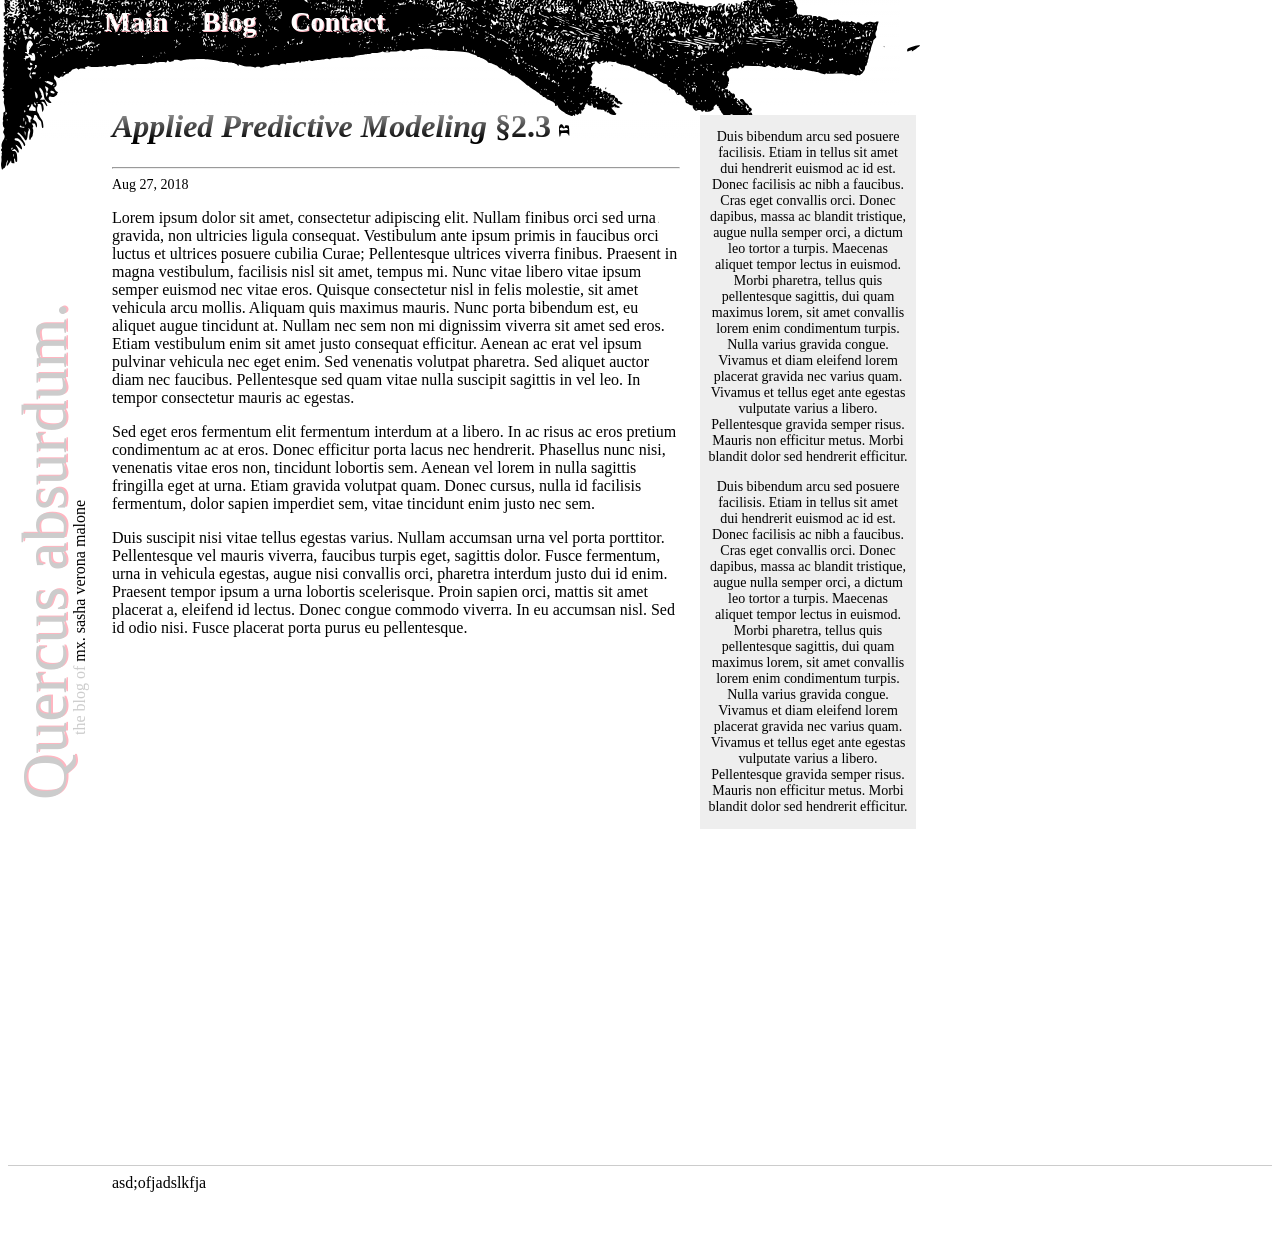
==== index.html @ 56ddedd5 "finish basic styles" ====
<!doctype html>
<html lang="en">
    <head>
        <meta charset="utf-8">
        <meta name="viewport" content="width=device-width, initial-scale=1, shrink-to-fit=no">

        <link rel="stylesheet" href="style.css" />

        <title></title>
    </head>
    <body>
        <div id="header">
            <img src="yew.svg" />
            <ul>
                <li>Main</li>
                <li>Blog</li>
                <li>Contact</li>
            </ul>
        </div>
        <div id="left">
            <span id="title">Quercus absurdum.</span><br />
            <span id="sub">the blog of <span id="name">mx. sasha verona malone</span></span>
        </div>

        <div id="body">
            <div id="content">
                <h1><em>Applied Predictive Modeling</em> &sect;2.3</h1>
                <hr />
                <div id="meta">
                <span class="date">
                    Aug 27, 2018
                </span>
                </div>
                <p>Lorem ipsum dolor sit amet, consectetur adipiscing elit. Nullam finibus orci sed urna gravida, non ultricies ligula consequat. Vestibulum ante ipsum primis in faucibus orci luctus et ultrices posuere cubilia Curae; Pellentesque ultrices viverra finibus. Praesent in magna vestibulum, facilisis nisl sit amet, tempus mi. Nunc vitae libero vitae ipsum semper euismod nec vitae eros. Quisque consectetur nisl in felis molestie, sit amet vehicula arcu mollis. Aliquam quis maximus mauris. Nunc porta bibendum est, eu aliquet augue tincidunt at. Nullam nec sem non mi dignissim viverra sit amet sed eros. Etiam vestibulum enim sit amet justo consequat efficitur. Aenean ac erat vel ipsum pulvinar vehicula nec eget enim. Sed venenatis volutpat pharetra. Sed aliquet auctor diam nec faucibus. Pellentesque sed quam vitae nulla suscipit sagittis in vel leo. In tempor consectetur mauris ac egestas.</p>

                <p>Sed eget eros fermentum elit fermentum interdum at a libero. In ac risus ac eros pretium condimentum ac at eros. Donec efficitur porta lacus nec hendrerit. Phasellus nunc nisi, venenatis vitae eros non, tincidunt lobortis sem. Aenean vel lorem in nulla sagittis fringilla eget at urna. Etiam gravida volutpat quam. Donec cursus, nulla id facilisis fermentum, dolor sapien imperdiet sem, vitae tincidunt enim justo nec sem.</p>

                <p>Duis suscipit nisi vitae tellus egestas varius. Nullam accumsan urna vel porta porttitor. Pellentesque vel mauris viverra, faucibus turpis eget, sagittis dolor. Fusce fermentum, urna in vehicula egestas, augue nisi convallis orci, pharetra interdum justo dui id enim. Praesent tempor ipsum a urna lobortis scelerisque. Proin sapien orci, mattis sit amet placerat a, eleifend id lectus. Donec congue commodo viverra. In eu accumsan nisl. Sed id odio nisi. Fusce placerat porta purus eu pellentesque.</p>

            </div>
        </div>
        <div id="right">
                <p>Duis bibendum arcu sed posuere facilisis. Etiam in tellus sit amet dui hendrerit euismod ac id est. Donec facilisis ac nibh a faucibus. Cras eget convallis orci. Donec dapibus, massa ac blandit tristique, augue nulla semper orci, a dictum leo tortor a turpis. Maecenas aliquet tempor lectus in euismod. Morbi pharetra, tellus quis pellentesque sagittis, dui quam maximus lorem, sit amet convallis lorem enim condimentum turpis. Nulla varius gravida congue. Vivamus et diam eleifend lorem placerat gravida nec varius quam. Vivamus et tellus eget ante egestas vulputate varius a libero. Pellentesque gravida semper risus. Mauris non efficitur metus. Morbi blandit dolor sed hendrerit efficitur.</p>
                <p>Duis bibendum arcu sed posuere facilisis. Etiam in tellus sit amet dui hendrerit euismod ac id est. Donec facilisis ac nibh a faucibus. Cras eget convallis orci. Donec dapibus, massa ac blandit tristique, augue nulla semper orci, a dictum leo tortor a turpis. Maecenas aliquet tempor lectus in euismod. Morbi pharetra, tellus quis pellentesque sagittis, dui quam maximus lorem, sit amet convallis lorem enim condimentum turpis. Nulla varius gravida congue. Vivamus et diam eleifend lorem placerat gravida nec varius quam. Vivamus et tellus eget ante egestas vulputate varius a libero. Pellentesque gravida semper risus. Mauris non efficitur metus. Morbi blandit dolor sed hendrerit efficitur.</p>
        </div>

        <div id="footer">
            asd;ofjadslkfja
        </div>
    </body>
</html>
---- style.css ----
@font-face {
    font-family: 'ITC Usherwood';
    font-weight: 900;
    src: url('/home/sasha/.fonts/ITC Usherwood/UsherwoodStd-Black.otf');
}

@font-face {
    font-family: 'ITC Usherwood';
    font-weight: 700;
    src: url('/home/sasha/.fonts/ITC Usherwood/UsherwoodStd-Bold.otf');
}

@font-face {
    font-family: 'Avenir';
    font-weight: 400;
    src: url('/home/sasha/.fonts/Avenir/Avenir-Book.ttf');
}

@font-face {
    font-family: 'Avenir';
    font-weight: 700;
    src: url('/home/sasha/.fonts/Avenir/Avenir-Heavy.ttf');
}
@font-face {
    font-family: 'Avenir';
    font-weight: 700;
    font-style: italic;
    src: url('/home/sasha/.fonts/Avenir/Avenir-HeavyOblique.ttf');
}

@font-face {
    font-family: 'Avenir';
    font-weight: 900;
    src: url('/home/sasha/.fonts/Avenir/Avenir-Black.ttf');
}
@font-face {
    font-family: 'Avenir';
    font-weight: 900;
    font-style: italic;
    src: url('/home/sasha/.fonts/Avenir/Avenir-BlackOblique.ttf');
}

html, body {
    height: 100%
}

body {
    font-family: 'Avenir' !important;
    font-size: 1rem !important;
}

#header {
    position: absolute;
    top: 0;
    left: 0;
    z-index: 1;

    height: 140px;
    width: 900px;

    background: linear-gradient(to bottom, white 0%, rgba(255, 255, 255, .6) 80%, rgba(255, 255, 255, 0));
}

#header ul {
    display: inline-block;

    position: absolute;
    top: -10px;
    left: 104px;
    
    padding: 0;

    color: black;
}

#header li {
    display: inline-block;

    padding-right: 30px;

    color: white;
    font-size: 28px;
    font-weight: 700;
    text-shadow: 1px 1px #ffb6c1;

    mix-blend-mode: difference;
    
}

#header img {
    height: 920px;

    transform: rotate(90deg) translateY(-100%) translateX(63%) scaleX(-1);
    transform-origin: 0 0;
}

#body > div {
    position: relative;

    height: 100%;
    min-height: 1024px;
}

#meta {
    font-size: 14px;
}

#left {
    position: fixed;
    top: 150px;
    z-index: 2;
    
    min-width: 650px;
    max-height: 120px;
}

#left > span {
    font-family: 'ITC Usherwood';
    color: #ccc;
    display: block;
    transform: rotate(-90deg) translateX(-100%);
    transform-origin: 0 0;
}

#left span#title {
    position: absolute;
    font-size: 4rem;
    min-width: 100%;
    text-shadow: 1px 2px #ffb6c1;
}

#left span#sub {
    margin-left: 63px;
    margin-top: -20px;
}

#name {
    color: #000 !important;
}

#content {
    position: absolute;
    top: 87px;
    left: 104px;
    width: 568px;
    padding: 0 1rem 0 0;
    padding-bottom: 120px;
    height: 100%;
}

#right {
    position: absolute;
    top: 87px;
    left: 700px;
    width: 200px;
    margin-top: 2em;
    font-size: 14px;
    padding: 0 0.5rem;
    background-color: #eee;
    z-index: 1;
    text-align: center;
    max-height: 1024px;
    overflow: hidden;
}

#footer {
    border-top: 1px solid #ccc;
    height: 70px;
    padding-top: 0.5rem;
    padding-left: 104px;
    font-size: 16px;
}
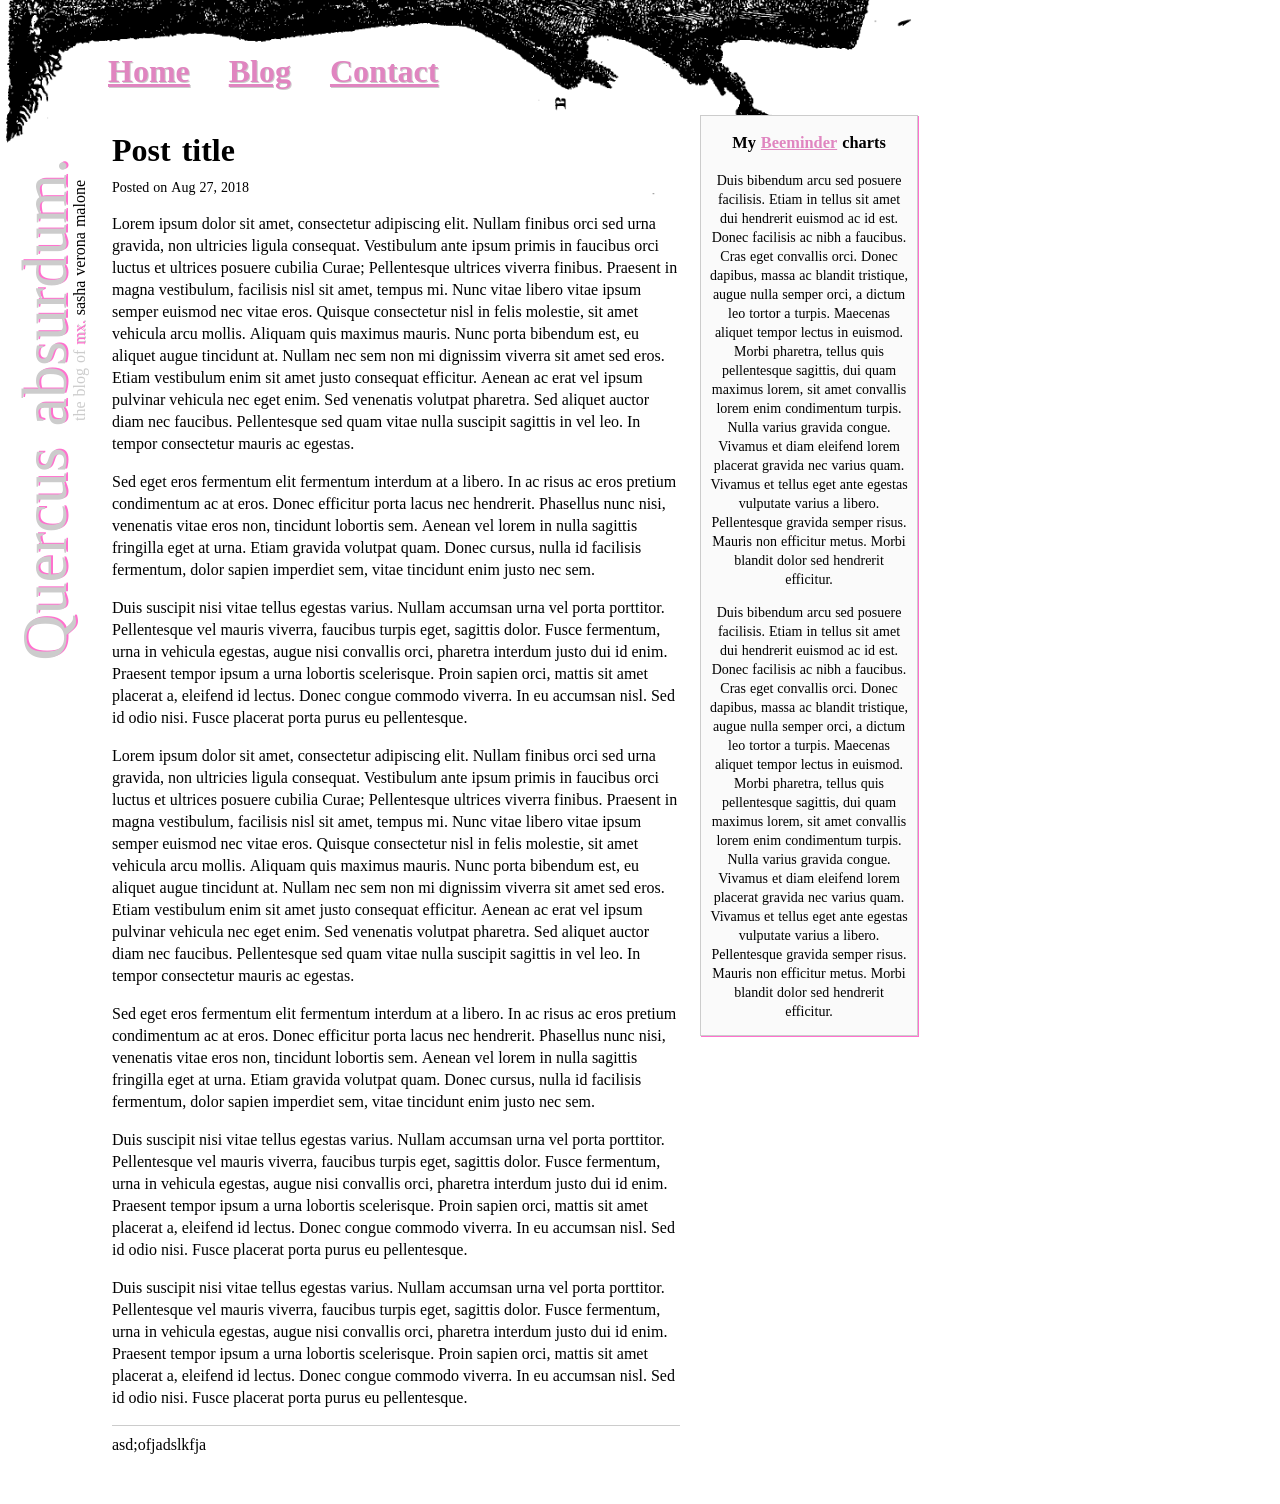
==== commit e8798b74: "add fonts" ====
--- a/index.html
+++ b/index.html
@@ -10,22 +10,21 @@
     </head>
     <body>
         <div id="header">
-            <img src="yew.svg" />
+            <img src="img/yew.gif" />
             <ul>
-                <li>Main</li>
-                <li>Blog</li>
-                <li>Contact</li>
+                <li><a href="#">Home</a></li>
+                <li><a href="#">Blog</a></li>
+                <li><a href="#">Contact</a></li>
             </ul>
         </div>
         <div id="left">
             <span id="title">Quercus absurdum.</span><br />
-            <span id="sub">the blog of <span id="name">mx. sasha verona malone</span></span>
+            <span id="sub">the blog of <span id="mx">mx.</span> <span id="name">sasha verona malone</span></span>
         </div>
 
         <div id="body">
             <div id="content">
-                <h1><em>Applied Predictive Modeling</em> &sect;2.3</h1>
-                <hr />
+                <h1>Post title</h1>
                 <div id="meta">
                 <span class="date">
                     Aug 27, 2018
@@ -36,14 +35,21 @@
                 <p>Sed eget eros fermentum elit fermentum interdum at a libero. In ac risus ac eros pretium condimentum ac at eros. Donec efficitur porta lacus nec hendrerit. Phasellus nunc nisi, venenatis vitae eros non, tincidunt lobortis sem. Aenean vel lorem in nulla sagittis fringilla eget at urna. Etiam gravida volutpat quam. Donec cursus, nulla id facilisis fermentum, dolor sapien imperdiet sem, vitae tincidunt enim justo nec sem.</p>
 
                 <p>Duis suscipit nisi vitae tellus egestas varius. Nullam accumsan urna vel porta porttitor. Pellentesque vel mauris viverra, faucibus turpis eget, sagittis dolor. Fusce fermentum, urna in vehicula egestas, augue nisi convallis orci, pharetra interdum justo dui id enim. Praesent tempor ipsum a urna lobortis scelerisque. Proin sapien orci, mattis sit amet placerat a, eleifend id lectus. Donec congue commodo viverra. In eu accumsan nisl. Sed id odio nisi. Fusce placerat porta purus eu pellentesque.</p>
+                <p>Lorem ipsum dolor sit amet, consectetur adipiscing elit. Nullam finibus orci sed urna gravida, non ultricies ligula consequat. Vestibulum ante ipsum primis in faucibus orci luctus et ultrices posuere cubilia Curae; Pellentesque ultrices viverra finibus. Praesent in magna vestibulum, facilisis nisl sit amet, tempus mi. Nunc vitae libero vitae ipsum semper euismod nec vitae eros. Quisque consectetur nisl in felis molestie, sit amet vehicula arcu mollis. Aliquam quis maximus mauris. Nunc porta bibendum est, eu aliquet augue tincidunt at. Nullam nec sem non mi dignissim viverra sit amet sed eros. Etiam vestibulum enim sit amet justo consequat efficitur. Aenean ac erat vel ipsum pulvinar vehicula nec eget enim. Sed venenatis volutpat pharetra. Sed aliquet auctor diam nec faucibus. Pellentesque sed quam vitae nulla suscipit sagittis in vel leo. In tempor consectetur mauris ac egestas.</p>
+
+                <p>Sed eget eros fermentum elit fermentum interdum at a libero. In ac risus ac eros pretium condimentum ac at eros. Donec efficitur porta lacus nec hendrerit. Phasellus nunc nisi, venenatis vitae eros non, tincidunt lobortis sem. Aenean vel lorem in nulla sagittis fringilla eget at urna. Etiam gravida volutpat quam. Donec cursus, nulla id facilisis fermentum, dolor sapien imperdiet sem, vitae tincidunt enim justo nec sem.</p>
+
+                <p>Duis suscipit nisi vitae tellus egestas varius. Nullam accumsan urna vel porta porttitor. Pellentesque vel mauris viverra, faucibus turpis eget, sagittis dolor. Fusce fermentum, urna in vehicula egestas, augue nisi convallis orci, pharetra interdum justo dui id enim. Praesent tempor ipsum a urna lobortis scelerisque. Proin sapien orci, mattis sit amet placerat a, eleifend id lectus. Donec congue commodo viverra. In eu accumsan nisl. Sed id odio nisi. Fusce placerat porta purus eu pellentesque.</p>
+                <p>Duis suscipit nisi vitae tellus egestas varius. Nullam accumsan urna vel porta porttitor. Pellentesque vel mauris viverra, faucibus turpis eget, sagittis dolor. Fusce fermentum, urna in vehicula egestas, augue nisi convallis orci, pharetra interdum justo dui id enim. Praesent tempor ipsum a urna lobortis scelerisque. Proin sapien orci, mattis sit amet placerat a, eleifend id lectus. Donec congue commodo viverra. In eu accumsan nisl. Sed id odio nisi. Fusce placerat porta purus eu pellentesque.</p>
 
             </div>
+
         </div>
         <div id="right">
+            <h3>My <a href="https://beeminder.com/sverona">Beeminder</a> charts</h3>
                 <p>Duis bibendum arcu sed posuere facilisis. Etiam in tellus sit amet dui hendrerit euismod ac id est. Donec facilisis ac nibh a faucibus. Cras eget convallis orci. Donec dapibus, massa ac blandit tristique, augue nulla semper orci, a dictum leo tortor a turpis. Maecenas aliquet tempor lectus in euismod. Morbi pharetra, tellus quis pellentesque sagittis, dui quam maximus lorem, sit amet convallis lorem enim condimentum turpis. Nulla varius gravida congue. Vivamus et diam eleifend lorem placerat gravida nec varius quam. Vivamus et tellus eget ante egestas vulputate varius a libero. Pellentesque gravida semper risus. Mauris non efficitur metus. Morbi blandit dolor sed hendrerit efficitur.</p>
                 <p>Duis bibendum arcu sed posuere facilisis. Etiam in tellus sit amet dui hendrerit euismod ac id est. Donec facilisis ac nibh a faucibus. Cras eget convallis orci. Donec dapibus, massa ac blandit tristique, augue nulla semper orci, a dictum leo tortor a turpis. Maecenas aliquet tempor lectus in euismod. Morbi pharetra, tellus quis pellentesque sagittis, dui quam maximus lorem, sit amet convallis lorem enim condimentum turpis. Nulla varius gravida congue. Vivamus et diam eleifend lorem placerat gravida nec varius quam. Vivamus et tellus eget ante egestas vulputate varius a libero. Pellentesque gravida semper risus. Mauris non efficitur metus. Morbi blandit dolor sed hendrerit efficitur.</p>
         </div>
-
         <div id="footer">
             asd;ofjadslkfja
         </div>
--- a/style.css
+++ b/style.css
@@ -1,43 +1,43 @@
 @font-face {
     font-family: 'ITC Usherwood';
     font-weight: 900;
-    src: url('/home/sasha/.fonts/ITC Usherwood/UsherwoodStd-Black.otf');
-}
-
-@font-face {
-    font-family: 'ITC Usherwood';
+    src: url('fonts/UsherwoodStd-Black.woff2') format('woff2'),
+         url('fonts/UsherwoodStd-Black.woff') format('woff');
+}
+@font-face {
+    font-family: 'ITC Usherwood';
+    font-weight: 900;
+    font-style: italic;
+    src: url('fonts/UsherwoodStd-BlackItalic.woff2') format('woff2'),
+         url('fonts/UsherwoodStd-BlackItalic.woff') format('woff');
+}
+
+@font-face {
+    font-family: 'Avenir';
+    font-weight: 400;
+    src: url('fonts/Avenir-Book.woff2') format('woff2'),
+         url('fonts/Avenir-Book.woff') format('woff');
+}
+
+@font-face {
+    font-family: 'Avenir';
+    font-weight: 400;
+    font-style: italic;
+    src: url('fonts/Avenir-BookOblique.woff2') format('woff2'),
+         url('fonts/Avenir-BookOblique.woff') format('woff');
+}
+@font-face {
+    font-family: 'Avenir';
     font-weight: 700;
-    src: url('/home/sasha/.fonts/ITC Usherwood/UsherwoodStd-Bold.otf');
-}
-
-@font-face {
-    font-family: 'Avenir';
-    font-weight: 400;
-    src: url('/home/sasha/.fonts/Avenir/Avenir-Book.ttf');
-}
-
-@font-face {
-    font-family: 'Avenir';
-    font-weight: 700;
-    src: url('/home/sasha/.fonts/Avenir/Avenir-Heavy.ttf');
+    src: url('fonts/Avenir-Heavy.woff2') format('woff2'),
+         url('fonts/Avenir-Heavy.woff') format('woff');
 }
 @font-face {
     font-family: 'Avenir';
     font-weight: 700;
     font-style: italic;
-    src: url('/home/sasha/.fonts/Avenir/Avenir-HeavyOblique.ttf');
-}
-
-@font-face {
-    font-family: 'Avenir';
-    font-weight: 900;
-    src: url('/home/sasha/.fonts/Avenir/Avenir-Black.ttf');
-}
-@font-face {
-    font-family: 'Avenir';
-    font-weight: 900;
-    font-style: italic;
-    src: url('/home/sasha/.fonts/Avenir/Avenir-BlackOblique.ttf');
+    src: url('fonts/Avenir-HeavyOblique.woff2') format('woff2'),
+         url('fonts/Avenir-HeavyOblique.woff') format('woff');
 }
 
 html, body {
@@ -51,50 +51,69 @@
 
 #header {
     position: absolute;
-    top: 0;
     left: 0;
     z-index: 1;
 
     height: 140px;
     width: 900px;
 
-    background: linear-gradient(to bottom, white 0%, rgba(255, 255, 255, .6) 80%, rgba(255, 255, 255, 0));
 }
 
 #header ul {
     display: inline-block;
 
     position: absolute;
-    top: -10px;
     left: 104px;
+
+    z-index: 3;
+
+    top: 10px;
     
     padding: 0;
-
-    color: black;
+    padding-left: 0.25rem;
+
+    color: white; 
+    font-size: 32px;
+    font-weight: 900;
 }
 
 #header li {
     display: inline-block;
-
+    font-family: 'ITC Usherwood';
+    color: #ccc;
+
+    z-index: 3;
+
+    display: inline-block;
     padding-right: 30px;
-
-    color: white;
-    font-size: 28px;
-    font-weight: 700;
-    text-shadow: 1px 1px #ffb6c1;
-
-    mix-blend-mode: difference;
-    
-}
+    
+}
+
+#header li a {
+    display: inline-block;
+    z-index: 3;
+    text-shadow: 1px 1px #ccc;
+}
+
+a {
+    color: #e085c0;
+}
+
+a:hover, span#title:hover {
+    color: #ff71ce !important;
+    text-shadow: 1px 1px #ccc !important;
+
+}
+
 
 #header img {
     height: 920px;
 
-    transform: rotate(90deg) translateY(-100%) translateX(63%) scaleX(-1);
+    transform: rotate(90deg) translateY(-100%) translateX(53%) scaleX(-1);
     transform-origin: 0 0;
 }
 
-#body > div {
+#content {
     position: relative;
 
     height: 100%;
@@ -105,16 +124,27 @@
     font-size: 14px;
 }
 
+#meta .date::before {
+    content: "Posted on "
+}
+
+h1 {
+    font-family: 'ITC Usherwood';
+    margin: 0.25rem 0;
+}
+
 #left {
-    position: fixed;
-    top: 150px;
-    z-index: 2;
-    
+    position: sticky;
+    top: -138px;
+    bottom: 0;
     min-width: 650px;
     max-height: 120px;
+    text-align: right;
+    
 }
 
 #left > span {
+    margin-top: 150px;
     font-family: 'ITC Usherwood';
     color: #ccc;
     display: block;
@@ -126,47 +156,59 @@
     position: absolute;
     font-size: 4rem;
     min-width: 100%;
-    text-shadow: 1px 2px #ffb6c1;
+    text-shadow: 1px 2px #ff71ce;
 }
 
 #left span#sub {
     margin-left: 63px;
-    margin-top: -20px;
-}
-
-#name {
+    margin-top: 150px;
+}
+
+
+span#mx {
+    color: #ff71ce;
+    text-shadow: 1px 1px #ccc;
+}
+
+span#name {
     color: #000 !important;
 }
 
 #content {
-    position: absolute;
-    top: 87px;
-    left: 104px;
+    margin-left: 104px;
     width: 568px;
-    padding: 0 1rem 0 0;
-    padding-bottom: 120px;
+    padding: 0 0.5rem 0 0;
     height: 100%;
 }
 
 #right {
     position: absolute;
+    z-index: 1;
+
     top: 87px;
     left: 700px;
+    
     width: 200px;
-    margin-top: 2em;
-    font-size: 14px;
-    padding: 0 0.5rem;
-    background-color: #eee;
-    z-index: 1;
-    text-align: center;
     max-height: 1024px;
     overflow: hidden;
+
+    margin-top: 2em;
+    padding: 0 0.5rem;
+
+    font-size: 14px;
+
+    background-color: #fafafa;
+
+    border: 1px solid #ccc;
+    box-shadow: 1px 1px #ff71ce;
+    text-align: center;
 }
 
 #footer {
+    width: 568px;
     border-top: 1px solid #ccc;
     height: 70px;
     padding-top: 0.5rem;
-    padding-left: 104px;
+    margin-left: 104px;
     font-size: 16px;
 }
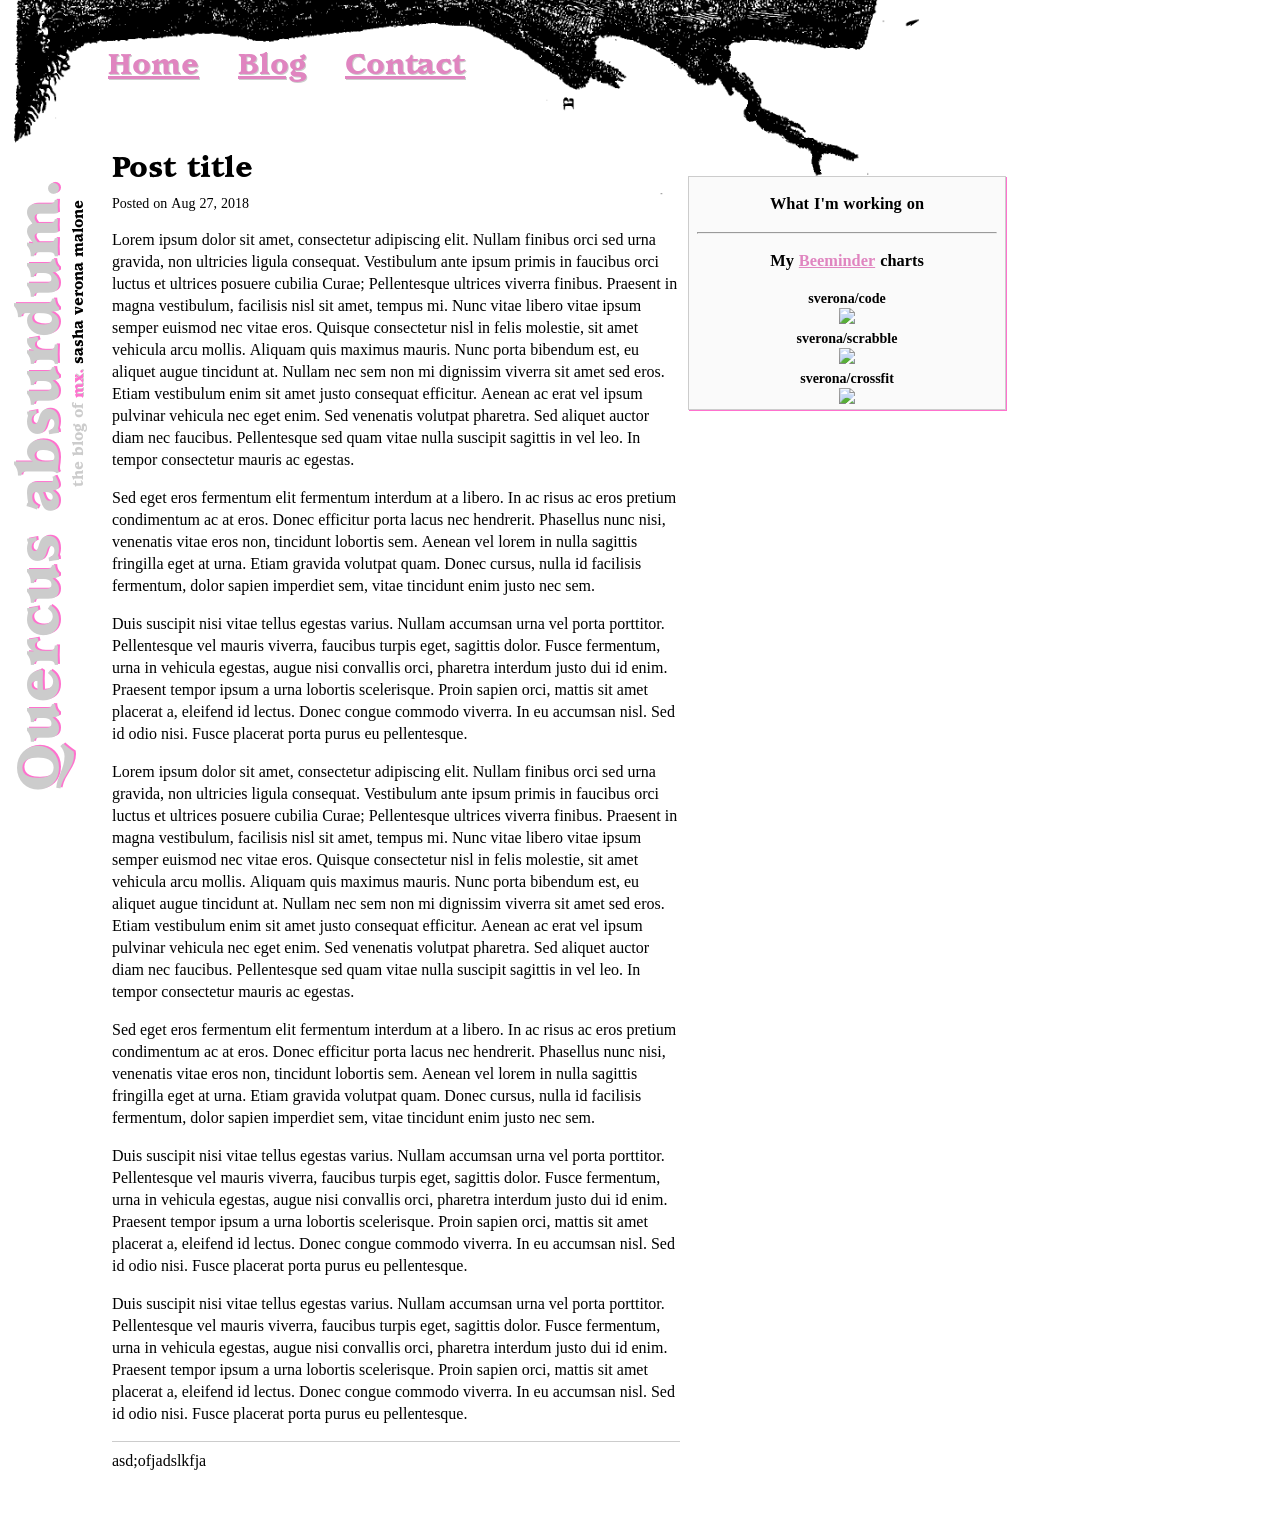
==== commit 7d1e933f: "fix absolute positioning woes" ====
--- a/index.html
+++ b/index.html
@@ -46,9 +46,21 @@
 
         </div>
         <div id="right">
+            <h3>What I'm working on</h3>
+            <hr />
             <h3>My <a href="https://beeminder.com/sverona">Beeminder</a> charts</h3>
-                <p>Duis bibendum arcu sed posuere facilisis. Etiam in tellus sit amet dui hendrerit euismod ac id est. Donec facilisis ac nibh a faucibus. Cras eget convallis orci. Donec dapibus, massa ac blandit tristique, augue nulla semper orci, a dictum leo tortor a turpis. Maecenas aliquet tempor lectus in euismod. Morbi pharetra, tellus quis pellentesque sagittis, dui quam maximus lorem, sit amet convallis lorem enim condimentum turpis. Nulla varius gravida congue. Vivamus et diam eleifend lorem placerat gravida nec varius quam. Vivamus et tellus eget ante egestas vulputate varius a libero. Pellentesque gravida semper risus. Mauris non efficitur metus. Morbi blandit dolor sed hendrerit efficitur.</p>
-                <p>Duis bibendum arcu sed posuere facilisis. Etiam in tellus sit amet dui hendrerit euismod ac id est. Donec facilisis ac nibh a faucibus. Cras eget convallis orci. Donec dapibus, massa ac blandit tristique, augue nulla semper orci, a dictum leo tortor a turpis. Maecenas aliquet tempor lectus in euismod. Morbi pharetra, tellus quis pellentesque sagittis, dui quam maximus lorem, sit amet convallis lorem enim condimentum turpis. Nulla varius gravida congue. Vivamus et diam eleifend lorem placerat gravida nec varius quam. Vivamus et tellus eget ante egestas vulputate varius a libero. Pellentesque gravida semper risus. Mauris non efficitur metus. Morbi blandit dolor sed hendrerit efficitur.</p>
+            <div class="goal">
+                <b>sverona/code</b> <br />
+                <img src="https://beeminder.com/sverona/goals/code/graph?style=thumb" />
+            </div>
+            <div class="goal">
+                <b>sverona/scrabble</b> <br />
+                <img src="https://beeminder.com/sverona/goals/scrabble/graph?style=thumb" />
+            </div>
+            <div class="goal">
+                <b>sverona/crossfit</b> <br />
+                <img src="https://beeminder.com/sverona/goals/crossfit/graph?style=thumb" />
+            </div>
         </div>
         <div id="footer">
             asd;ofjadslkfja
--- a/style.css
+++ b/style.css
@@ -1,21 +1,24 @@
 @font-face {
     font-family: 'ITC Usherwood';
     font-weight: 900;
-    src: url('fonts/UsherwoodStd-Black.woff2') format('woff2'),
+    src: url('fonts/UsherwoodStd-Black.otf') format('truetype'),
+         url('fonts/UsherwoodStd-Black.woff2') format('woff2'),
          url('fonts/UsherwoodStd-Black.woff') format('woff');
 }
 @font-face {
     font-family: 'ITC Usherwood';
     font-weight: 900;
     font-style: italic;
-    src: url('fonts/UsherwoodStd-BlackItalic.woff2') format('woff2'),
+    src: url('fonts/UsherwoodStd-BlackItalic.otf') format('truetype'),
+         url('fonts/UsherwoodStd-BlackItalic.woff2') format('woff2'),
          url('fonts/UsherwoodStd-BlackItalic.woff') format('woff');
 }
 
 @font-face {
     font-family: 'Avenir';
     font-weight: 400;
-    src: url('fonts/Avenir-Book.woff2') format('woff2'),
+    src: url('fonts/Avenir-Book.ttf') format('truetype'),
+         url('fonts/Avenir-Book.woff2') format('woff2'),
          url('fonts/Avenir-Book.woff') format('woff');
 }
 
@@ -23,40 +26,41 @@
     font-family: 'Avenir';
     font-weight: 400;
     font-style: italic;
-    src: url('fonts/Avenir-BookOblique.woff2') format('woff2'),
+    src: url('fonts/Avenir-BookOblique.ttf') format('truetype'),
+         url('fonts/Avenir-BookOblique.woff2') format('woff2'),
          url('fonts/Avenir-BookOblique.woff') format('woff');
 }
 @font-face {
     font-family: 'Avenir';
     font-weight: 700;
-    src: url('fonts/Avenir-Heavy.woff2') format('woff2'),
+    src: url('fonts/Avenir-Heavy.ttf') format('truetype'),
+         url('fonts/Avenir-Heavy.woff2') format('woff2'),
          url('fonts/Avenir-Heavy.woff') format('woff');
 }
 @font-face {
     font-family: 'Avenir';
     font-weight: 700;
     font-style: italic;
-    src: url('fonts/Avenir-HeavyOblique.woff2') format('woff2'),
+    src: url('fonts/Avenir-HeavyOblique.ttf') format('truetype'),
+         url('fonts/Avenir-HeavyOblique.woff2') format('woff2'),
          url('fonts/Avenir-HeavyOblique.woff') format('woff');
 }
 
-html, body {
-    height: 100%
-}
-
 body {
-    font-family: 'Avenir' !important;
-    font-size: 1rem !important;
+    font-family: 'Avenir';
+    font-size: 1rem;
+}
+
+h1 {
+    font-family: 'ITC Usherwood';
+    margin: 0.25rem 0;
 }
 
 #header {
-    position: absolute;
-    left: 0;
     z-index: 1;
 
     height: 140px;
     width: 900px;
-
 }
 
 #header ul {
@@ -113,33 +117,16 @@
     transform-origin: 0 0;
 }
 
-#content {
-    position: relative;
-
-    height: 100%;
-    min-height: 1024px;
-}
-
-#meta {
-    font-size: 14px;
-}
-
-#meta .date::before {
-    content: "Posted on "
-}
-
-h1 {
-    font-family: 'ITC Usherwood';
-    margin: 0.25rem 0;
-}
+/* Left bar styles */
 
 #left {
     position: sticky;
     top: -138px;
-    bottom: 0;
+    margin-top: -120px;
     min-width: 650px;
     max-height: 120px;
     text-align: right;
+    white-space: nowrap;
     
 }
 
@@ -165,34 +152,40 @@
 }
 
 
-span#mx {
+#left span#mx {
     color: #ff71ce;
     text-shadow: 1px 1px #ccc;
 }
 
-span#name {
+#left span#name {
     color: #000 !important;
 }
 
+/* Main content styles */
+
 #content {
+    position: relative;
+    float: left;
     margin-left: 104px;
-    width: 568px;
+    width: 100%;
+    max-width: 568px;
     padding: 0 0.5rem 0 0;
-    height: 100%;
+}
+
+#meta {
+    font-size: 14px;
+}
+
+#meta .date::before {
+    content: "Posted on "
 }
 
 #right {
-    position: absolute;
-    z-index: 1;
-
-    top: 87px;
-    left: 700px;
-    
-    width: 200px;
-    max-height: 1024px;
+    min-width: 200px;
+    max-width: 300px;
     overflow: hidden;
 
-    margin-top: 2em;
+    margin: 2em auto 2em 104px;
     padding: 0 0.5rem;
 
     font-size: 14px;
@@ -205,9 +198,11 @@
 }
 
 #footer {
-    width: 568px;
+    clear: left;
+    max-width: 568px;
     border-top: 1px solid #ccc;
     height: 70px;
+    max-height: 70px;
     padding-top: 0.5rem;
     margin-left: 104px;
     font-size: 16px;
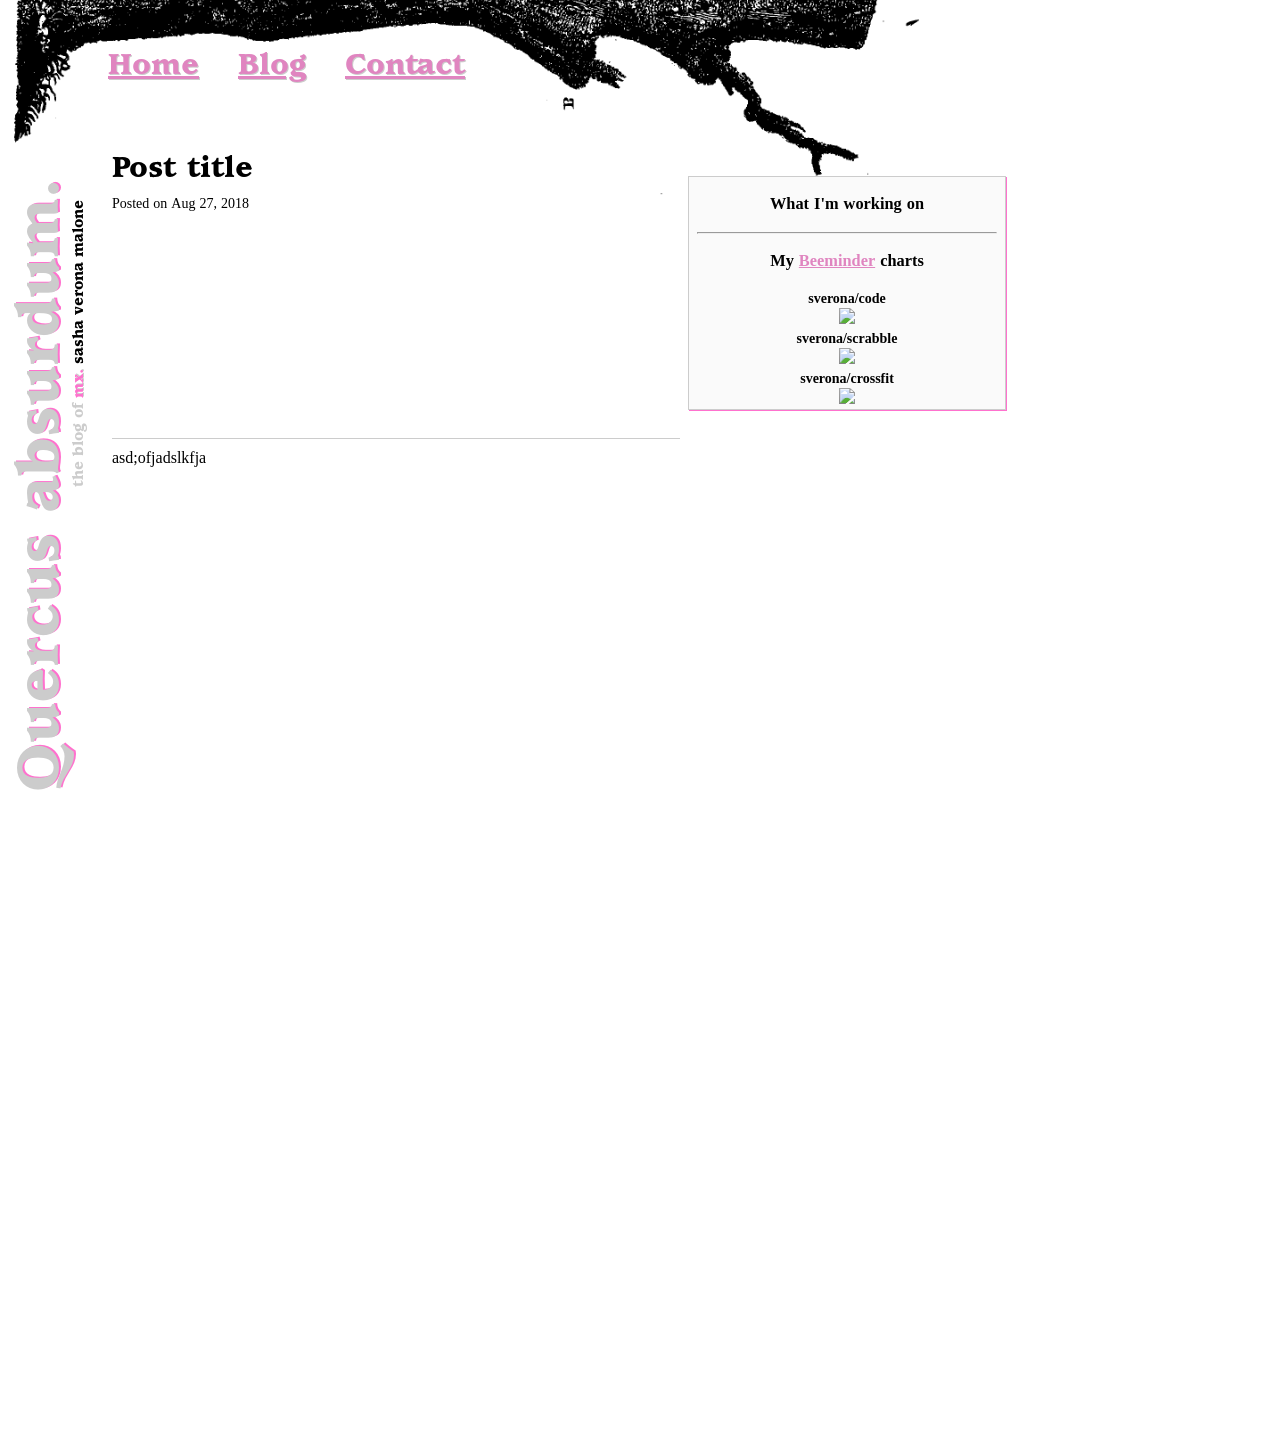
==== commit 9dca365b: "remove lipsum" ====
--- a/index.html
+++ b/index.html
@@ -30,18 +30,6 @@
                     Aug 27, 2018
                 </span>
                 </div>
-                <p>Lorem ipsum dolor sit amet, consectetur adipiscing elit. Nullam finibus orci sed urna gravida, non ultricies ligula consequat. Vestibulum ante ipsum primis in faucibus orci luctus et ultrices posuere cubilia Curae; Pellentesque ultrices viverra finibus. Praesent in magna vestibulum, facilisis nisl sit amet, tempus mi. Nunc vitae libero vitae ipsum semper euismod nec vitae eros. Quisque consectetur nisl in felis molestie, sit amet vehicula arcu mollis. Aliquam quis maximus mauris. Nunc porta bibendum est, eu aliquet augue tincidunt at. Nullam nec sem non mi dignissim viverra sit amet sed eros. Etiam vestibulum enim sit amet justo consequat efficitur. Aenean ac erat vel ipsum pulvinar vehicula nec eget enim. Sed venenatis volutpat pharetra. Sed aliquet auctor diam nec faucibus. Pellentesque sed quam vitae nulla suscipit sagittis in vel leo. In tempor consectetur mauris ac egestas.</p>
-
-                <p>Sed eget eros fermentum elit fermentum interdum at a libero. In ac risus ac eros pretium condimentum ac at eros. Donec efficitur porta lacus nec hendrerit. Phasellus nunc nisi, venenatis vitae eros non, tincidunt lobortis sem. Aenean vel lorem in nulla sagittis fringilla eget at urna. Etiam gravida volutpat quam. Donec cursus, nulla id facilisis fermentum, dolor sapien imperdiet sem, vitae tincidunt enim justo nec sem.</p>
-
-                <p>Duis suscipit nisi vitae tellus egestas varius. Nullam accumsan urna vel porta porttitor. Pellentesque vel mauris viverra, faucibus turpis eget, sagittis dolor. Fusce fermentum, urna in vehicula egestas, augue nisi convallis orci, pharetra interdum justo dui id enim. Praesent tempor ipsum a urna lobortis scelerisque. Proin sapien orci, mattis sit amet placerat a, eleifend id lectus. Donec congue commodo viverra. In eu accumsan nisl. Sed id odio nisi. Fusce placerat porta purus eu pellentesque.</p>
-                <p>Lorem ipsum dolor sit amet, consectetur adipiscing elit. Nullam finibus orci sed urna gravida, non ultricies ligula consequat. Vestibulum ante ipsum primis in faucibus orci luctus et ultrices posuere cubilia Curae; Pellentesque ultrices viverra finibus. Praesent in magna vestibulum, facilisis nisl sit amet, tempus mi. Nunc vitae libero vitae ipsum semper euismod nec vitae eros. Quisque consectetur nisl in felis molestie, sit amet vehicula arcu mollis. Aliquam quis maximus mauris. Nunc porta bibendum est, eu aliquet augue tincidunt at. Nullam nec sem non mi dignissim viverra sit amet sed eros. Etiam vestibulum enim sit amet justo consequat efficitur. Aenean ac erat vel ipsum pulvinar vehicula nec eget enim. Sed venenatis volutpat pharetra. Sed aliquet auctor diam nec faucibus. Pellentesque sed quam vitae nulla suscipit sagittis in vel leo. In tempor consectetur mauris ac egestas.</p>
-
-                <p>Sed eget eros fermentum elit fermentum interdum at a libero. In ac risus ac eros pretium condimentum ac at eros. Donec efficitur porta lacus nec hendrerit. Phasellus nunc nisi, venenatis vitae eros non, tincidunt lobortis sem. Aenean vel lorem in nulla sagittis fringilla eget at urna. Etiam gravida volutpat quam. Donec cursus, nulla id facilisis fermentum, dolor sapien imperdiet sem, vitae tincidunt enim justo nec sem.</p>
-
-                <p>Duis suscipit nisi vitae tellus egestas varius. Nullam accumsan urna vel porta porttitor. Pellentesque vel mauris viverra, faucibus turpis eget, sagittis dolor. Fusce fermentum, urna in vehicula egestas, augue nisi convallis orci, pharetra interdum justo dui id enim. Praesent tempor ipsum a urna lobortis scelerisque. Proin sapien orci, mattis sit amet placerat a, eleifend id lectus. Donec congue commodo viverra. In eu accumsan nisl. Sed id odio nisi. Fusce placerat porta purus eu pellentesque.</p>
-                <p>Duis suscipit nisi vitae tellus egestas varius. Nullam accumsan urna vel porta porttitor. Pellentesque vel mauris viverra, faucibus turpis eget, sagittis dolor. Fusce fermentum, urna in vehicula egestas, augue nisi convallis orci, pharetra interdum justo dui id enim. Praesent tempor ipsum a urna lobortis scelerisque. Proin sapien orci, mattis sit amet placerat a, eleifend id lectus. Donec congue commodo viverra. In eu accumsan nisl. Sed id odio nisi. Fusce placerat porta purus eu pellentesque.</p>
-
             </div>
 
         </div>
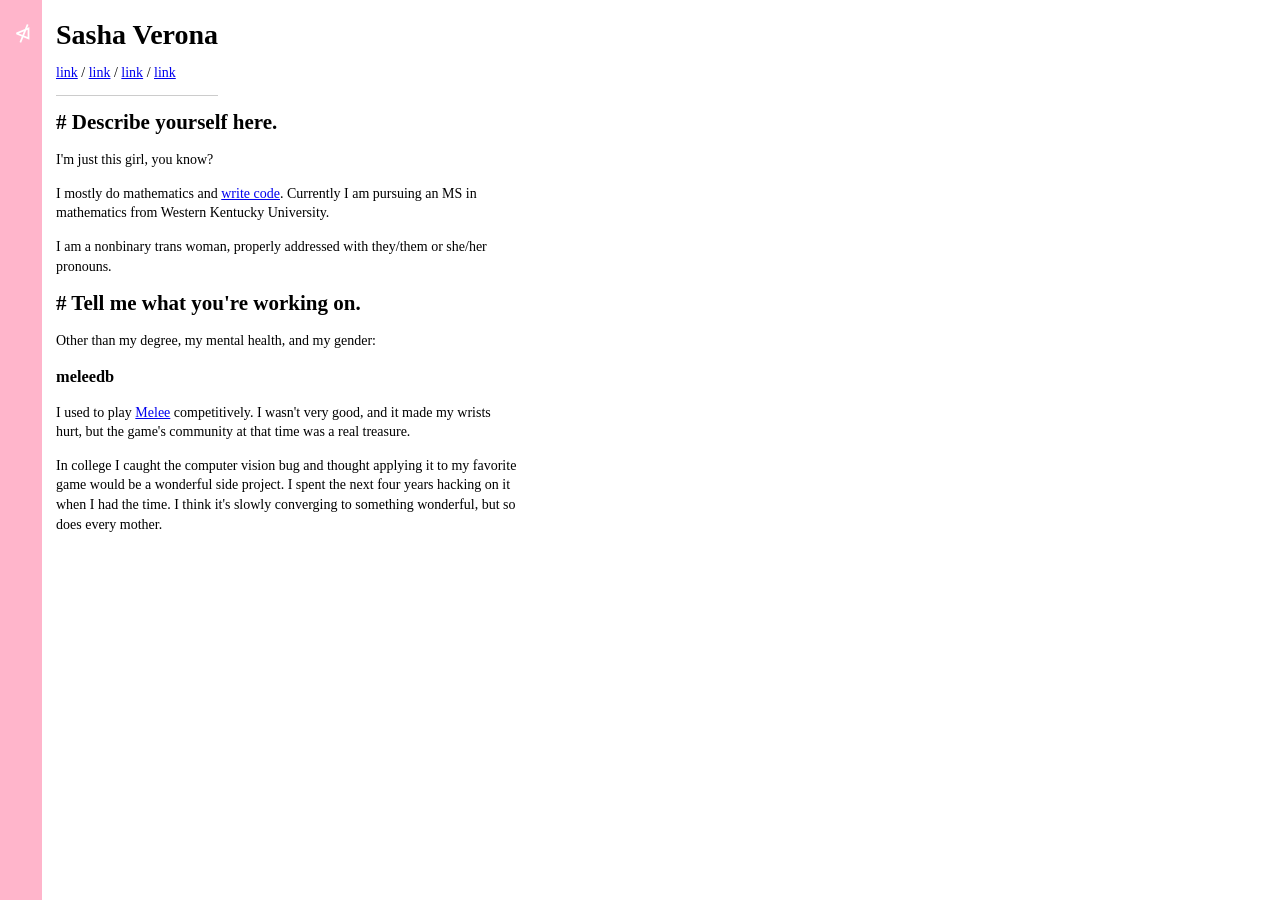
==== commit 0f6b20a8: "brut" ====
--- a/index.html
+++ b/index.html
@@ -4,54 +4,34 @@
         <meta charset="utf-8">
         <meta name="viewport" content="width=device-width, initial-scale=1, shrink-to-fit=no">
 
-        <link rel="stylesheet" href="style.css" />
-
+        <link rel="stylesheet" media="screen" href="https://fontlibrary.org/face/renner" type="text/css"/> 
+        <link rel="stylesheet" media="screen" href="https://fontlibrary.org/face/inconsolata-lgc" type="text/css"/>
+         <link rel="stylesheet" media="screen" href="https://fontlibrary.org/face/anka-coder" type="text/css"/> 
+        <link rel="stylesheet" href="style-simple.css" />
         <title></title>
     </head>
     <body>
-        <div id="header">
-            <img src="img/yew.gif" />
+        <div id="left" class="border-left">
+            <span class="seraph">&#x22ea;</span>
+            <h1>Sasha Verona</h1>
             <ul>
-                <li><a href="#">Home</a></li>
-                <li><a href="#">Blog</a></li>
-                <li><a href="#">Contact</a></li>
+                <li><a href="#">link</a></li>
+                <li><a href="#">link</a></li>
+                <li><a href="#">link</a></li>
+                <li><a href="#">link</a></li>
             </ul>
         </div>
-        <div id="left">
-            <span id="title">Quercus absurdum.</span><br />
-            <span id="sub">the blog of <span id="mx">mx.</span> <span id="name">sasha verona malone</span></span>
-        </div>
-
-        <div id="body">
-            <div id="content">
-                <h1>Post title</h1>
-                <div id="meta">
-                <span class="date">
-                    Aug 27, 2018
-                </span>
-                </div>
-            </div>
-
-        </div>
-        <div id="right">
-            <h3>What I'm working on</h3>
-            <hr />
-            <h3>My <a href="https://beeminder.com/sverona">Beeminder</a> charts</h3>
-            <div class="goal">
-                <b>sverona/code</b> <br />
-                <img src="https://beeminder.com/sverona/goals/code/graph?style=thumb" />
-            </div>
-            <div class="goal">
-                <b>sverona/scrabble</b> <br />
-                <img src="https://beeminder.com/sverona/goals/scrabble/graph?style=thumb" />
-            </div>
-            <div class="goal">
-                <b>sverona/crossfit</b> <br />
-                <img src="https://beeminder.com/sverona/goals/crossfit/graph?style=thumb" />
-            </div>
-        </div>
-        <div id="footer">
-            asd;ofjadslkfja
+        <div id="main" class="border-left">
+            <h2># Describe yourself here.</h2>
+            <p>I'm just this girl, you know?</p>
+            <p>I mostly do mathematics and <a href="https://github.com/sverona">write code</a>.
+                Currently I am pursuing an MS in mathematics from Western Kentucky University.</p>
+            <p>I am a nonbinary trans woman, properly addressed with they/them or she/her pronouns.</p>
+            <h2># Tell me what you're working on.</h2>
+            <p>Other than my degree, my mental health, and my gender:</p>
+            <h3>meleedb</h3>
+            <p>I used to play <a href="https://www.youtube.com/watch?v=8qxVDOc-oV8">Melee</a> competitively. I wasn't very good, and it made my wrists hurt, but the game's community at that time was a real treasure.</p>
+            <p>In college I caught the computer vision bug and thought applying it to my favorite game would be a wonderful side project. I spent the next four years hacking on it when I had the time. I think it's slowly converging to something wonderful, but so does every mother.</p>
         </div>
     </body>
 </html>
--- a/style-simple.css
+++ b/style-simple.css
@@ -0,0 +1,79 @@
+/*
+ * base styles
+ */
+
+html {
+    font-size: 14px;
+    font-family: "AnkaCoderRegular" !important;
+    background-color: #ffb5cb;
+}
+
+body {
+    height: 100vh;
+    position: relative;
+    margin: 0;
+    margin-left: 3rem;
+    padding-left: 1rem;
+    background-color: #ffffff !important;
+}
+
+#left, #main {
+    float: left;
+    clear: both;
+}
+
+#left {
+    position: relative;
+    border-bottom: 1px solid #ccc;
+}
+
+#main {
+    max-width: 66ch;
+}
+
+/*
+ * typesetting
+ */
+
+ul {
+    list-style-type: none;
+    margin: 1rem 0;
+    padding: 0;
+}
+
+ul li {
+    display: inline-block;
+}
+
+ul li::after {
+    content: ' / ';
+}
+
+ul li:last-child::after {
+    content: '';
+}
+
+#left h1 {
+    margin-bottom: 0;
+}
+
+.seraph {
+    color: #fff;
+    position: absolute;
+    left: -3rem;
+    top: 1.5rem;
+    font-size: 1.5rem;
+}
+
+#main {
+    font-size: 1rem;
+    line-height: 1.4rem;
+}
+
+#splash {
+    text-align: right;
+    font-size: 4rem;
+    margin: 0;
+    padding: 0;
+    padding-right: 10px;
+}
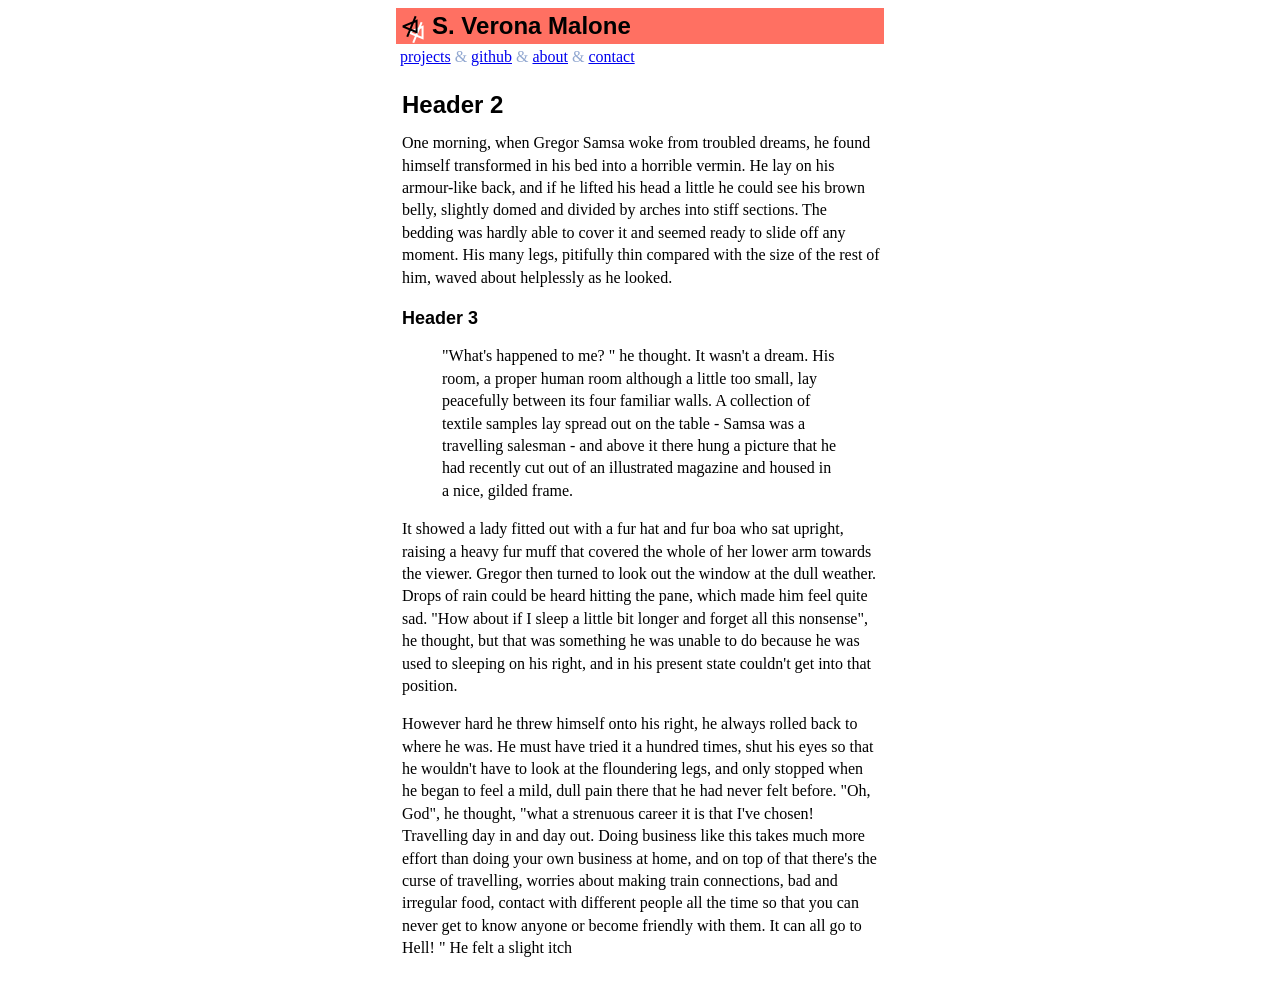
==== commit cbf8f75e: "style update" ====
--- a/index.html
+++ b/index.html
@@ -3,35 +3,35 @@
     <head>
         <meta charset="utf-8">
         <meta name="viewport" content="width=device-width, initial-scale=1, shrink-to-fit=no">
-
-        <link rel="stylesheet" media="screen" href="https://fontlibrary.org/face/renner" type="text/css"/> 
-        <link rel="stylesheet" media="screen" href="https://fontlibrary.org/face/inconsolata-lgc" type="text/css"/>
-         <link rel="stylesheet" media="screen" href="https://fontlibrary.org/face/anka-coder" type="text/css"/> 
-        <link rel="stylesheet" href="style-simple.css" />
+	
+	<link rel="stylesheet" media="screen" href="https://fontlibrary.org/face/urw-classico" type="text/css"/> 
+   <link rel="stylesheet" media="screen" href="https://fontlibrary.org/face/eb-garamond" type="text/css"/> 
+        <link rel="stylesheet" href="style.css" />
         <title></title>
     </head>
     <body>
-        <div id="left" class="border-left">
-            <span class="seraph">&#x22ea;</span>
-            <h1>Sasha Verona</h1>
+        <div id="head">
+          <span id="notnormal">&ntriangleleft;</span> <span id="title">S. Verona Malone</h1>
+        </div>
+        <div id="menu">
             <ul>
-                <li><a href="#">link</a></li>
-                <li><a href="#">link</a></li>
-                <li><a href="#">link</a></li>
-                <li><a href="#">link</a></li>
+                <li><a href="#">projects</a></li>
+                <li><a href="https://github.com/sverona">github</a></li>
+                <li><a href="#">about</a></li>
+                <li><a href="#">contact</a></li>
             </ul>
         </div>
-        <div id="main" class="border-left">
-            <h2># Describe yourself here.</h2>
-            <p>I'm just this girl, you know?</p>
-            <p>I mostly do mathematics and <a href="https://github.com/sverona">write code</a>.
-                Currently I am pursuing an MS in mathematics from Western Kentucky University.</p>
-            <p>I am a nonbinary trans woman, properly addressed with they/them or she/her pronouns.</p>
-            <h2># Tell me what you're working on.</h2>
-            <p>Other than my degree, my mental health, and my gender:</p>
-            <h3>meleedb</h3>
-            <p>I used to play <a href="https://www.youtube.com/watch?v=8qxVDOc-oV8">Melee</a> competitively. I wasn't very good, and it made my wrists hurt, but the game's community at that time was a real treasure.</p>
-            <p>In college I caught the computer vision bug and thought applying it to my favorite game would be a wonderful side project. I spent the next four years hacking on it when I had the time. I think it's slowly converging to something wonderful, but so does every mother.</p>
+        <div id="main">
+          <h2>Header 2</h2>
+          <p>One morning, when Gregor Samsa woke from troubled dreams, he found himself transformed in his bed into a horrible vermin. He lay on his armour-like back, and if he lifted his head a little he could see his brown belly, slightly domed and divided by arches into stiff sections. The bedding was hardly able to cover it and seemed ready to slide off any moment. His many legs, pitifully thin compared with the size of the rest of him, waved about helplessly as he looked.</p>
+
+        <h3>Header 3</h3>
+<blockquote>"What's happened to me? " he thought. It wasn't a dream. His room, a proper human room although a little too small, lay peacefully between its four familiar walls. A collection of textile samples lay spread out on the table - Samsa was a travelling salesman - and above it there hung a picture that he had recently cut out of an illustrated magazine and housed in a nice, gilded frame.</blockquote>
+
+<p>It showed a lady fitted out with a fur hat and fur boa who sat upright, raising a heavy fur muff that covered the whole of her lower arm towards the viewer. Gregor then turned to look out the window at the dull weather. Drops of rain could be heard hitting the pane, which made him feel quite sad. "How about if I sleep a little bit longer and forget all this nonsense", he thought, but that was something he was unable to do because he was used to sleeping on his right, and in his present state couldn't get into that position.</p>
+
+<p>However hard he threw himself onto his right, he always rolled back to where he was. He must have tried it a hundred times, shut his eyes so that he wouldn't have to look at the floundering legs, and only stopped when he began to feel a mild, dull pain there that he had never felt before. "Oh, God", he thought, "what a strenuous career it is that I've chosen! Travelling day in and day out. Doing business like this takes much more effort than doing your own business at home, and on top of that there's the curse of travelling, worries about making train connections, bad and irregular food, contact with different people all the time so that you can never get to know anyone or become friendly with them. It can all go to Hell! " He felt a slight itch</p>
+
         </div>
     </body>
 </html>
--- a/style.css
+++ b/style.css
@@ -0,0 +1,77 @@
+/*
+ * base styles
+ */
+
+html {
+    font-size: 16px;
+    font-family: 'EBGaramond12Regular', serif;
+}
+
+body { font-size: 100%; }
+
+h1 { font-size: 2.25rem; }
+h2 { font-size: 1.5rem; }
+h3 { font-size: 1.125rem; }
+
+body > div {
+  padding: 0.25rem;
+  width: 60ch;
+  max-width: 60ch;
+  margin: 0 auto;
+}
+
+#main {
+    padding-left: 0.5rem;
+}
+
+/*
+ * typesetting
+ */
+
+div#head {
+    background-color: #ff7062;
+}
+
+div#menu ul {
+    list-style-type: none;
+    margin: 0;
+    padding: 0;
+    font-family: "URWClassicoRegular";
+}
+
+div#menu li {
+  display: inline-block;
+}
+
+div#menu li::after {
+    content: '  &  ';
+    color: #92a8d1;
+}
+
+div#menu li:last-child::after {
+    content: '';
+}
+
+#main {
+    line-height: 1.4rem;
+}
+
+h1, h2, h3, h4, h5, h6 {
+    font-family: "URWClassicoRegular", sans-serif;
+    padding-bottom: 0;
+    margin-bottom: 0;
+}
+
+#head span#title {
+  font-family: "URWClassicoRegular", sans-serif;
+  font-weight: 700;
+  padding-left: 0.5rem;
+  vertical-align: middle;
+  font-size: 1.5rem;
+}
+
+#head span#notnormal {
+  font-size: 1.5rem;
+  text-shadow: .375rem .375rem 0px #fff;
+  vertical-align: middle;
+}
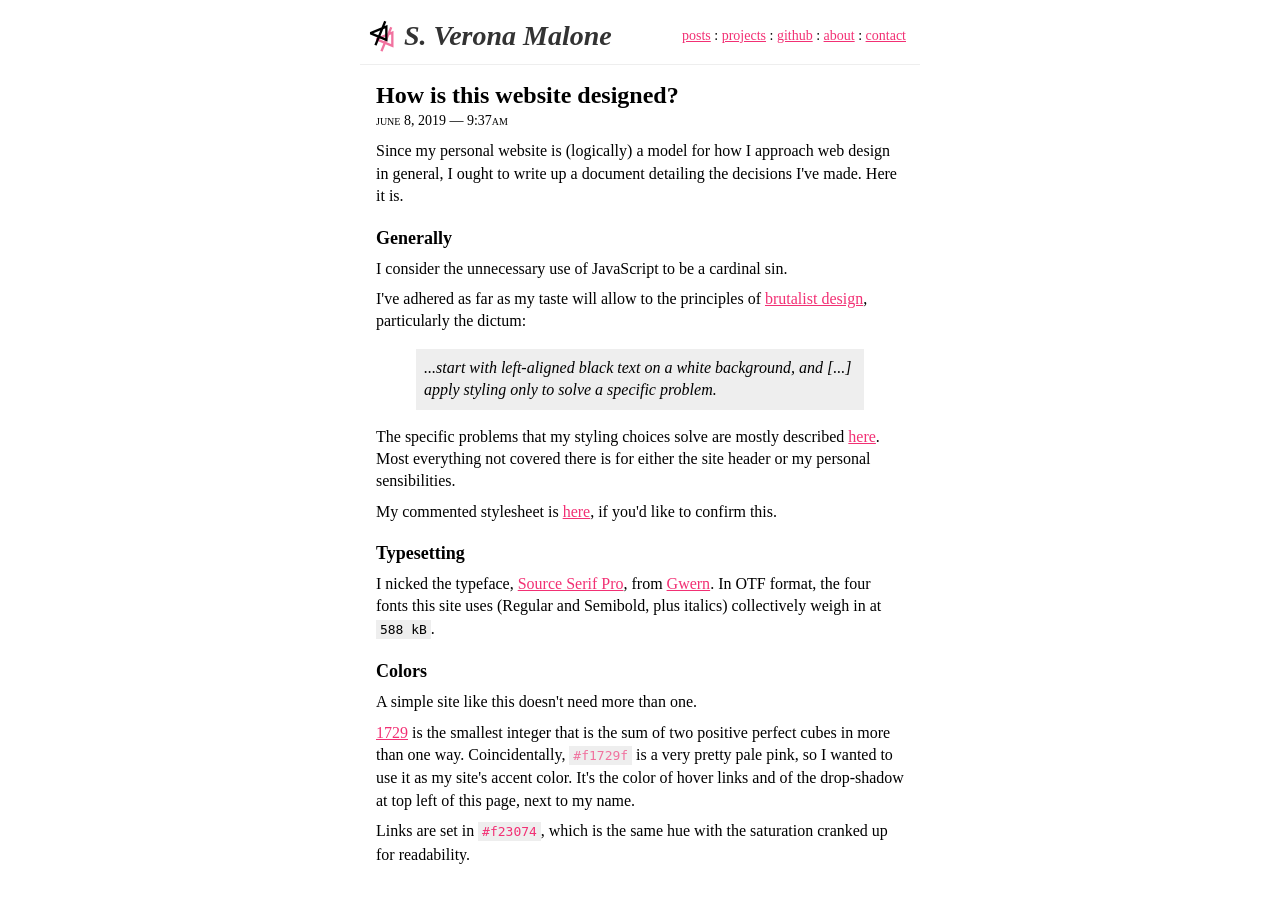
==== commit 9eb1a0cb: "better style" ====
--- a/index.html
+++ b/index.html
@@ -3,35 +3,42 @@
     <head>
         <meta charset="utf-8">
         <meta name="viewport" content="width=device-width, initial-scale=1, shrink-to-fit=no">
-	
-	<link rel="stylesheet" media="screen" href="https://fontlibrary.org/face/urw-classico" type="text/css"/> 
-   <link rel="stylesheet" media="screen" href="https://fontlibrary.org/face/eb-garamond" type="text/css"/> 
+ <link rel="stylesheet" media="screen" href="https://raw.githubusercontent.com/adobe-fonts/source-serif-pro/release/source-serif-pro.css" type="text/css" />
+
         <link rel="stylesheet" href="style.css" />
         <title></title>
     </head>
     <body>
         <div id="head">
-          <span id="notnormal">&ntriangleleft;</span> <span id="title">S. Verona Malone</h1>
-        </div>
-        <div id="menu">
-            <ul>
-                <li><a href="#">projects</a></li>
-                <li><a href="https://github.com/sverona">github</a></li>
-                <li><a href="#">about</a></li>
-                <li><a href="#">contact</a></li>
-            </ul>
+          <span id="notnormal">&ntriangleleft;</span> <span id="title">S. Verona Malone</span>
+        <ul id="menu">
+          <li><a href="#">posts</a></li>
+          <li><a href="#">projects</a></li>
+          <li><a href="https://github.com/sverona">github</a></li>
+          <li><a href="#">about</a></li>
+          <li><a href="#">contact</a></li>
+        </ul>
         </div>
         <div id="main">
-          <h2>Header 2</h2>
-          <p>One morning, when Gregor Samsa woke from troubled dreams, he found himself transformed in his bed into a horrible vermin. He lay on his armour-like back, and if he lifted his head a little he could see his brown belly, slightly domed and divided by arches into stiff sections. The bedding was hardly able to cover it and seemed ready to slide off any moment. His many legs, pitifully thin compared with the size of the rest of him, waved about helplessly as he looked.</p>
+          <h2 class="post-title">How is this website designed?</h2>
+          <span class="date">June 8, 2019 &mdash; 9:37am</span>
+          <p>Since my personal website is (logically) a model for how I approach web design in general, I ought to write up a document detailing the decisions I've made. Here it is.</p>
+          <h3>Generally</h3>
+          <p>I consider the unnecessary use of JavaScript to be a cardinal sin.</p>
+          <p>I've adhered as far as my taste will allow to the principles of <a href="http://brutalist-web.design">brutalist design</a>, particularly the dictum:</p>
+          <blockquote>
+            ...start with left-aligned black text on a white background, and [...] apply styling only to solve a specific problem. 
+          </blockquote>
+          <p>The specific problems that my styling choices solve are mostly described <a href="https://jrl.ninja/etc/1/">here</a>. Most everything not covered there is for either the site header or my personal sensibilities.</p>
+          <p>My commented stylesheet is <a href="style.css">here</a>, if you'd like to confirm this.</p>
+          <h3>Typesetting</h3>
 
-        <h3>Header 3</h3>
-<blockquote>"What's happened to me? " he thought. It wasn't a dream. His room, a proper human room although a little too small, lay peacefully between its four familiar walls. A collection of textile samples lay spread out on the table - Samsa was a travelling salesman - and above it there hung a picture that he had recently cut out of an illustrated magazine and housed in a nice, gilded frame.</blockquote>
+          <p>I nicked the typeface, <a href="https://adobe-fonts.github.io/source-serif-pro">Source Serif Pro</a>, from <a href="https://gwern.net">Gwern</a>. In OTF format, the four fonts this site uses (Regular and Semibold, plus italics) collectively weigh in at <span class="inline-code">588 kB</span>.
 
-<p>It showed a lady fitted out with a fur hat and fur boa who sat upright, raising a heavy fur muff that covered the whole of her lower arm towards the viewer. Gregor then turned to look out the window at the dull weather. Drops of rain could be heard hitting the pane, which made him feel quite sad. "How about if I sleep a little bit longer and forget all this nonsense", he thought, but that was something he was unable to do because he was used to sleeping on his right, and in his present state couldn't get into that position.</p>
-
-<p>However hard he threw himself onto his right, he always rolled back to where he was. He must have tried it a hundred times, shut his eyes so that he wouldn't have to look at the floundering legs, and only stopped when he began to feel a mild, dull pain there that he had never felt before. "Oh, God", he thought, "what a strenuous career it is that I've chosen! Travelling day in and day out. Doing business like this takes much more effort than doing your own business at home, and on top of that there's the curse of travelling, worries about making train connections, bad and irregular food, contact with different people all the time so that you can never get to know anyone or become friendly with them. It can all go to Hell! " He felt a slight itch</p>
-
+          <h3>Colors</h3>
+          <p>A simple site like this doesn't need more than one.</p>
+          <p><a href="https://en.wikipedia.org/wiki/1729_(number)"</a>1729</a> is the smallest integer that is the sum of two positive perfect cubes in more than one way. Coincidentally, <span class="inline-code span-1729">#f1729f</span> is a very pretty pale pink, so I wanted to use it as my site's accent color. It's the color of hover links and of the drop-shadow at top left of this page, next to my name.</p>
+          <p>Links are set in <span class="inline-code"><a>#f23074</a></span>, which is the same hue with the saturation cranked up for readability.</p>
         </div>
     </body>
 </html>
--- a/style.css
+++ b/style.css
@@ -1,77 +1,100 @@
-/*
- * base styles
- */
+@import 'fonts.css';
 
-html {
-    font-size: 16px;
-    font-family: 'EBGaramond12Regular', serif;
+/* global styles */
+body {
+  font: 100% 'Source Serif Pro', serif;
+
+  max-width: 70ch;
+  margin: 0;
 }
 
-body { font-size: 100%; }
+a { color: #f23074; }
+a:hover { color: #f1729f; }
+.span-1729 { color: #f1729f; }
 
-h1 { font-size: 2.25rem; }
-h2 { font-size: 1.5rem; }
-h3 { font-size: 1.125rem; }
-
-body > div {
-  padding: 0.25rem;
-  width: 60ch;
-  max-width: 60ch;
-  margin: 0 auto;
+.inline-code {
+  font-family: monospace;
+  background-color: #eeeeee;
+  padding: 0.25ch 0.5ch;
 }
 
-#main {
-    padding-left: 0.5rem;
+@media only screen and (min-width: 70ch) {
+  body { margin: 0.5rem auto; }
 }
 
-/*
- * typesetting
- */
+/* colors */
+blockquote { background-color: #eeeeee; }
 
-div#head {
-    background-color: #ff7062;
+#head {
+  border: solid #eeeeee;
+  border-width: 0 0 1px 0;
 }
 
-div#menu ul {
-    list-style-type: none;
-    margin: 0;
-    padding: 0;
-    font-family: "URWClassicoRegular";
+/* font sizing */
+h1 { font-size: 2.25rem; line-height: 3rem;}
+h2 { font-size: 1.5rem;  line-height: 1.75rem;}
+h3 { font-size: 1.125rem; line-height: 1.5rem;}
+
+#head { font-size: 1.75rem; }
+#menu { font-size: 0.875rem; }
+.date { font-size: 0.875rem; }
+
+/* other typesetting */
+
+#main { line-height: 1.4rem; }
+
+/* Stop headers from generating so much blank space */
+h1, h2, h3, h4, h5, h6 { margin-bottom: 0; }
+h2.post-title { margin-top: 0; }
+
+p {
+  margin: 0.5rem 0 0;
 }
 
-div#menu li {
-  display: inline-block;
+.date {
+  text-transform: lowercase;
+  font-variant: small-caps;
 }
 
-div#menu li::after {
-    content: '  &  ';
-    color: #92a8d1;
+#head { padding: 1ch 1ch 1ch 0.5ch; }
+#main { padding: 2ch; }
+
+blockquote {
+  font-style: italic;
+  padding: 1ch;
 }
 
-div#menu li:last-child::after {
-    content: '';
+/* header stuff */
+#head {
+  overflow: auto;      /* To encompass floated children. */
+  line-height: 1.75rem; /* To vertically center elements. */
 }
 
-#main {
-    line-height: 1.4rem;
+#head span { float: left; }
+#menu      { float: right; }
+
+/* horizontal menu stuff */
+#menu {
+  list-style-type: none;
+  margin: 0;
+  padding: 0;
 }
 
-h1, h2, h3, h4, h5, h6 {
-    font-family: "URWClassicoRegular", sans-serif;
-    padding-bottom: 0;
-    margin-bottom: 0;
-}
+ul#menu li { display: inline-block; }
 
+ul#menu li::after            { content: '  :  '; }
+ul#menu li:last-child::after { content: ''; }
+/* end horizontal menu stuff */
+
+/* Vanity for my name */
 #head span#title {
-  font-family: "URWClassicoRegular", sans-serif;
   font-weight: 700;
-  padding-left: 0.5rem;
-  vertical-align: middle;
-  font-size: 1.5rem;
+  font-style: italic;
+  padding-left: 1ch;
+  color: #333;
 }
 
 #head span#notnormal {
-  font-size: 1.5rem;
-  text-shadow: .375rem .375rem 0px #fff;
-  vertical-align: middle;
+  text-shadow: .375rem .375rem 0px #f1729f;
+  margin-top: -.1875rem;
 }
